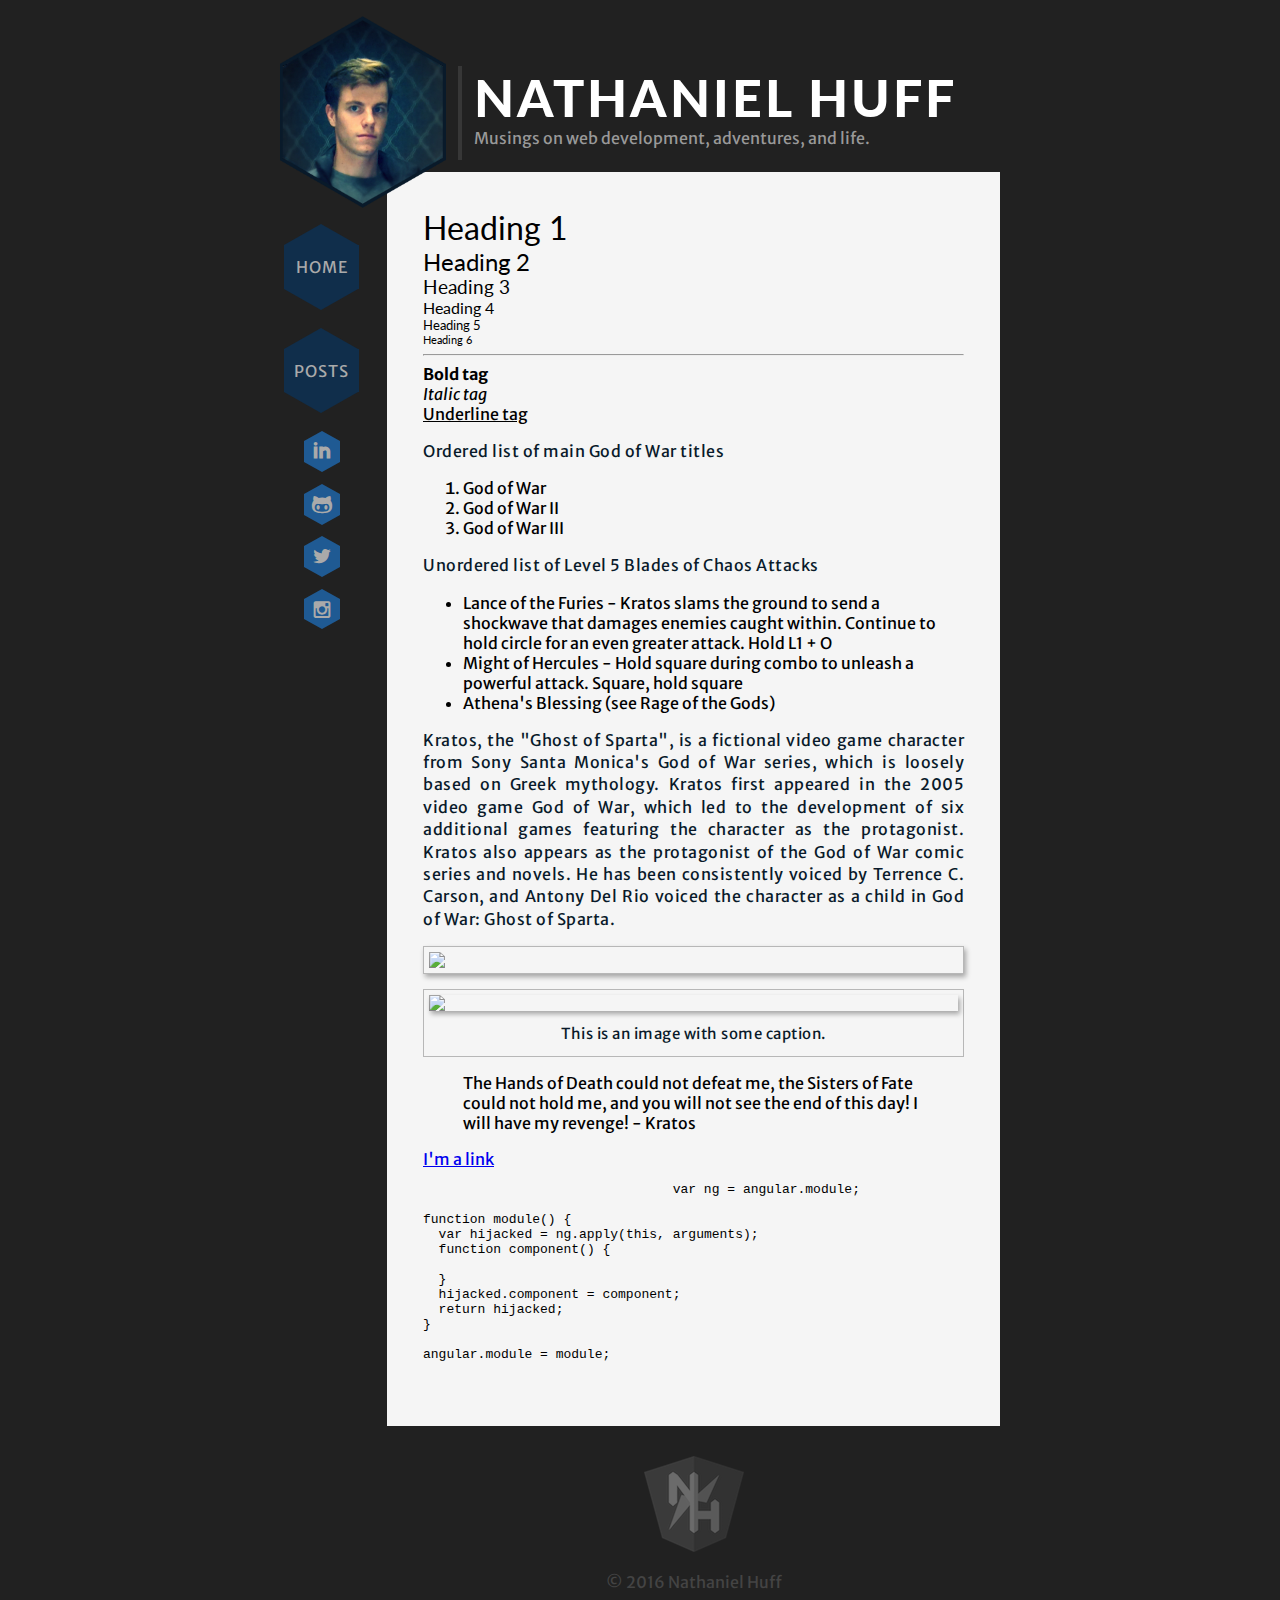
==== posts/index.html @ 40d6921a "A lot of work on post styles, among other things" ====
<!DOCTYPE html>
<html lang="en-US">
<head>
	<!-- Meta + Title -->
	<meta charset="UTF-8">
	<!-- Set with PHP -->
    <title>Nathaniel Huff &middot; Blog</title>
    <meta name="viewport" content="width=device-width, initial-scale=1">
    <meta http-equiv="X-UA-Compatible" content="IE=edge">
    <meta name="HandheldFriendly" content="True">
    <meta name="MobileOptimized" content="320">
    <!-- Set with PHP -->
    <meta name="description" content="The blog for Nathaniel Huff, a web developer.">
    <meta name="author" content="Nathaniel Huff">
    <meta name="robots" content="noodp">
	<!-- Open Graph -->
	<meta property="og:locale" content="en_US">
    <meta property="og:type" content="article">
    <!-- Set with PHP -->
    <meta property="og:title" content="Nathaniel Huff &middot; Blog">
    <!-- Set with PHP -->
    <meta property="og:description" content="The blog for Nathaniel Huff, a web developer.">
    <!-- Set with PHP -->
    <meta property="og:url" content="http://nathanielhuff.com/blog">
    <meta property="og:site_name" content="Nathaniel Huff &middot; Blog">
    <meta property="og:image" content="https://nathanielhuff.com/blog/img/og-edit.jpg">
	<!-- Links -->
	<link rel="canonical" href="http://nathanielhuff.com/blog">
    <link rel="shortlink" href="http://nathanielhuff.com/blog">
	<!-- Font CSS -->
	<link rel="stylesheet" href="https://fonts.googleapis.com/css?family=Merriweather+Sans:400,400italic,700|Lato:400,900,400italic|Merriweather:400,400italic,700" type="text/css">
	<!-- Extenal CSS -->
	<link rel="stylesheet" href="https://cdnjs.cloudflare.com/ajax/libs/normalize/3.0.3/normalize.min.css" type="text/css">
	<!-- Internal CSS -->
	<link rel="stylesheet" href="../socialfont/font.css" type="text/css">
	<link rel="stylesheet" href="../css/main.css" type="text/css">
	<link rel="stylesheet" href="../css/post.css" type="text/css">
	<!-- Head JS -->
	<script type="text/javascript" src="../js/prism.js"></script>
    <!--[if lt IE 9 ]>
		<script src="http://html5shiv.googlecode.com/svn/trunk/html5.js"></script>
	<![endif]-->
</head>
<body>
	<section class="wrapper">
		<header class="cf">
			<a class="cutout" href="#" target="self" title="Blog Home"></a>
			<div class="heading-wrapper">
				<span class="bar"></span>
				<h1 class="heading">Nathaniel Huff</h1>
				<h4 class="subheading">Musings on web development, <br class="small">adventures, and life.</h4>
			</div>
		</header>
		<nav class="cf">
			<div class="hex-wrap hex-wrap-lg">
				<a class="hexagon hexagon-lg" href="#" title="My website homepage." target="_blank">
					<span class="text">Home</span>
				</a>
			</div>
			<div class="hex-wrap hex-wrap-lg">
				<a class="hexagon hexagon-lg" href="#" title="My blog posts." target="_self">
					<span class="text">Posts</span>
				</a>
			</div>
			<div class="hex-wrap hex-wrap-sm">
				<a class="hexagon hexagon-sm" href="#" title="My Linkedin account." target="_blank">
					<span class="symbol">&#xe052;</span>
				</a>
			</div>
			<div class="hex-wrap hex-wrap-sm">
				<a class="hexagon hexagon-sm" href="#" title="My GitHub account." target="_blank">
					<span class="symbol">&#xe037;</span>
				</a>
			</div>
			<div class="hex-wrap hex-wrap-sm">
				<a class="hexagon hexagon-sm" href="#" title="My Twitter feed." target="_blank">
					<span class="symbol">&#xe086;</span>
				</a>
			</div>
			<div class="hex-wrap hex-wrap-sm">
				<a class="hexagon hexagon-sm" href="#" title="My Instagram posts." target="_blank">
					<span class="symbol">&#xe100;</span>
				</a>
			</div>
		</nav>
		<main class="post">
			<h1>Heading 1</h1>
			<h2>Heading 2</h2>
			<h3>Heading 3</h3>
			<h4>Heading 4</h4>
			<h5>Heading 5</h5>
			<h6>Heading 6</h6>
			<hr>
			<b>Bold tag</b><br>
			<i>Italic tag</i><br>
			<u>Underline tag</u><br>
			<p>Ordered list of main God of War titles</p>
			<ol>
				<li>God of War</li>
				<li>God of War II</li>
				<li>God of War III</li>
			</ol>
			<p>Unordered list of Level 5 Blades of Chaos Attacks</p>
			<ul>
				<li>Lance of the Furies - Kratos slams the ground to send a shockwave that damages enemies caught within. Continue to hold circle for an even greater attack. Hold L1 + O</li>
				<li>Might of Hercules - Hold square during combo to unleash a powerful attack. Square, hold square</li>
				<li>Athena's Blessing (see Rage of the Gods)</li>
			</ul>
			<p>Kratos, the "Ghost of Sparta", is a fictional video game character from Sony Santa Monica's God of War series, which is loosely based on Greek mythology. Kratos first appeared in the 2005 video game God of War, which led to the development of six additional games featuring the character as the protagonist. Kratos also appears as the protagonist of the God of War comic series and novels. He has been consistently voiced by Terrence C. Carson, and Antony Del Rio voiced the character as a child in God of War: Ghost of Sparta.</p>
			<img src="http://i.imgur.com/UIKwNYk.jpg">
			<p class="caption"><img src="http://static.comicvine.com/uploads/original/7/78486/4437564-8358864999-40088.jpg">This is an image with some caption.</p>
			<blockquote>The Hands of Death could not defeat me, the Sisters of Fate could not hold me, and you will not see the end of this day! I will have my revenge! - Kratos</blockquote>
			<a href="#">I'm a link</a>
			<pre>
				<code class="language-javascript">var ng = angular.module;
				
function module() {
  var hijacked = ng.apply(this, arguments);
  function component() {

  }
  hijacked.component = component;
  return hijacked;
}

angular.module = module;</code>
			</pre>
		</main>
		<footer>
			<img class="logo" src="../img/logo-100x100-grayscale.png" alt="My logo in grayscale.">
			<p class="copyright">&copy; 2016 Nathaniel Huff</p>
		</footer>
	</section>
	<!-- Body JS -->
</body>
</html>
---- socialfont/font.css ----
@font-face {
    font-family: 'Mono Social Icons Font';
    src: url('MonoSocialIconsFont-1.10.eot');
    src: url('MonoSocialIconsFont-1.10.eot?#iefix') format('embedded-opentype'),
         url('MonoSocialIconsFont-1.10.woff') format('woff'),
         url('MonoSocialIconsFont-1.10.ttf') format('truetype'),
         url('MonoSocialIconsFont-1.10.svg#MonoSocialIconsFont') format('svg');
    src: url('MonoSocialIconsFont-1.10.ttf') format('truetype');
    font-weight: normal;
    font-style: normal;
}

.symbol, a.symbol:before {
    font-family: 'Mono Social Icons Font';
    -webkit-text-rendering: optimizeLegibility;
    -moz-text-rendering: optimizeLegibility;
    -ms-text-rendering: optimizeLegibility;
    -o-text-rendering: optimizeLegibility;
    text-rendering: optimizeLegibility;
    -webkit-font-smoothing: antialiased;
    -moz-font-smoothing: antialiased;
    -ms-font-smoothing: antialiased;
    -o-font-smoothing: antialiased;
    font-smoothing: antialiased;
}

a.symbol:before {
    content: attr(title);
    margin-right: 0.3em;
    font-size: 130%;
}
---- css/main.css ----
html,
body {
  height: 100%;
  width: 100%;
  margin: 0;
  padding: 0;
  text-rendering: optimizeLegibility;
  -webkit-font-smoothing: antialiased;
  -moz-osx-font-smoothing: grayscale;
}
body {
  background-color: #212121;
  font-family: "Merriweather Sans", Arial, sans-serif;
}
h1,
h2,
h3,
h4,
h5,
h6 {
  margin: 0;
  font-weight: normal;
}
h1,
h2,
h3,
h4,
h5,
h6,
h1 .heading,
h2 .heading,
h3 .heading,
h4 .heading,
h5 .heading,
h6 .heading,
h1 .subheading,
h2 .subheading,
h3 .subheading,
h4 .subheading,
h5 .subheading,
h6 .subheading {
  font-family: "Lato", Tahoma, serif;
}
a {
  -webkit-transition: all ease 0.4s;
  -moz-transition: all ease 0.4s;
  -ms-transition: all ease 0.4s;
  -o-transition: all ease 0.4s;
  transition: all ease 0.4s;
}
* {
  box-sizing: border-box;
  -webkit-box-sizing: border-box;
  -moz-box-sixing: border-box;
}
::-moz-selection,
::selection {
  background: #428ed7;
  text-shadow: none;
}
.cf {
  *zoom: 1;
}
.cf:before,
.cf:after {
  content: " ";
  display: table;
}
.cf:after {
  clear: both;
}
.container {
  position: relative;
  top: 50%;
  left: 50%;
  transform: translateX(-50%) translateY(-50%);
  -webkit-transform: translateX(-50%) translateY(-50%);
  -ms-transform: translateX(-50%) translateY(-50%);
}
.wrapper {
  width: 96%;
  max-width: 720px;
  margin: 0 auto;
}
header {
  padding: 2% 0;
}
header .heading,
header .subheading {
  float: left;
}
header .heading {
  font-size: 52px;
  font-weight: 900;
  text-transform: uppercase;
  letter-spacing: 3px;
  color: white;
}
header .subheading {
  font-family: "Merriweather Sans", Arial, sans-serif;
  color: #999999;
}
.heading-wrapper {
  float: left;
  margin-top: 52px;
  width: 542px;
  /* 720 - 178px */
}
header .bar {
  display: block;
  float: left;
  height: 94px;
  width: 4px;
  margin-right: 12px;
  background-color: rgba(255, 255, 255, 0.1);
}
.cutout {
  display: block;
  position: relative;
  float: left;
  width: 166px;
  height: 195px;
  margin-right: 12px;
  background-image: url('../img/hex-portrait.png');
  background-size: 100%;
  background-position: center;
  background-repeat: no-repeat;
  z-index: 1;
}
.small {
  display: none;
}
.hexagon {
  display: block;
}
.hex-wrap-lg {
  height: 82px;
}
.hex-wrap-sm {
  height: 42px;
  width: 36px;
  margin: 0 auto;
}
.hexagon-lg {
  position: relative;
  width: 75px;
  height: 43.30px;
  background-color: #102E4B;
  margin: 21.65px 0;
}
.hexagon-lg:before,
.hexagon-lg:after {
  content: "";
  position: absolute;
  width: 0;
  border-left: 37.5px solid transparent;
  border-right: 37.5px solid transparent;
}
.hexagon-lg:before {
  bottom: 100%;
  border-bottom: 21.65px solid #102E4B;
}
.hexagon-lg:after {
  top: 100%;
  width: 0;
  border-top: 21.65px solid #102E4B;
}
.hexagon-sm {
  position: relative;
  width: 36px;
  height: 20.78px;
  background-color: #1f5a93;
  margin: 10.39px 0;
}
.hexagon-sm:before,
.hexagon-sm:after {
  content: "";
  position: absolute;
  width: 0;
  border-left: 18px solid transparent;
  border-right: 18px solid transparent;
}
.hexagon-sm:before {
  bottom: 100%;
  border-bottom: 10.39px solid #1f5a93;
}
.hexagon-sm:after {
  top: 100%;
  width: 0;
  border-top: 10.39px solid #1f5a93;
}
nav {
  float: left;
  width: 83px;
  margin-right: 12px;
  padding: 0 4px;
}
nav a {
  transition: none;
}
nav a * {
  -webkit-transition: color 0.6s ease, letter-spacing 0.4s ease;
  -moz-transition: color 0.6s ease, letter-spacing 0.4s ease;
  -ms-transition: color 0.6s ease, letter-spacing 0.4s ease;
  -o-transition: color 0.6s ease, letter-spacing 0.4s ease;
  transition: color 0.6s ease, letter-spacing 0.4s ease;
}
nav a .text {
  display: block;
  position: absolute;
  width: 100%;
  text-align: center;
  text-decoration: none;
  text-transform: uppercase;
  letter-spacing: 1px;
  color: #aaa;
  z-index: 3;
  top: 12px;
}
nav a .symbol {
  display: block;
  position: absolute;
  width: 100%;
  text-align: center;
  text-decoration: none;
  color: #aaa;
  z-index: 3;
  top: -8px;
  font-size: 36px;
  line-height: 36px;
}
nav a.hexagon-lg:hover {
  background-color: #164069;
}
nav a.hexagon-lg:hover .text {
  color: white;
  letter-spacing: 2px;
}
nav a.hexagon-lg:hover:before {
  border-bottom-color: #164069;
}
nav a.hexagon-lg:hover:after {
  border-top-color: #164069;
}
nav a.hexagon-sm:hover {
  background-color: #2d81d2;
}
nav a.hexagon-sm:hover .symbol {
  color: white;
}
nav a.hexagon-sm:hover:before {
  border-bottom-color: #2d81d2;
}
nav a.hexagon-sm:hover:after {
  border-top-color: #2d81d2;
}
main {
  float: left;
  width: 100%;
  max-width: 613px;
  min-height: 480px;
  margin-top: -52px;
  margin-left: 12px;
  padding: 5%;
  background-color: whitesmoke;
}
main .heading,
main .subheading {
  text-align: center;
}
main .heading {
  font-weight: 900;
  color: #0d273f;
}
main .subheading {
  font-weight: 700;
  color: #1b4d7e;
}
main p {
  text-align: justify;
  color: #091a2a;
  line-height: 1.4;
  letter-spacing: 0.5px;
}
.post-preview:after {
  content: '';
  display: block;
  height: 1px;
  width: 100%;
  margin: 0 auto 47px;
  border-top: 1px dashed rgba(9, 26, 42, 0.1);
}
.post-preview:hover .preview:after {
  opacity: 0;
}
.preview {
  position: relative;
  z-index: 0;
}
.preview,
.preview:after {
  -webkit-transition: opacity 0.6s ease;
  -moz-transition: opacity 0.6s ease;
  -ms-transition: opacity 0.6s ease;
  -o-transition: opacity 0.6s ease;
  transition: opacity 0.6s ease;
}
.preview:after {
  content: '';
  display: block;
  position: absolute;
  width: 100%;
  height: 100%;
  top: 0;
  left: 0;
  z-index: 3;
  opacity: 1;
  background: url([data-uri]);
  background: -moz-linear-gradient(top, rgba(255, 255, 255, 0) 0%, #f5f5f5 100%);
  /* FF3.6-15 */
  background: -webkit-linear-gradient(top, rgba(255, 255, 255, 0) 0%, #f5f5f5 100%);
  /* Chrome10-25,Safari5.1-6 */
  background: linear-gradient(to bottom, rgba(255, 255, 255, 0) 0%, #f5f5f5 100%);
  /* W3C, IE10+, FF16+, Chrome26+, Opera12+, Safari7+ */
  filter: progid:DXImageTransform.Microsoft.gradient(startColorstr='#00ffffff', endColorstr='#f5f5f5', GradientType=0);
  /* IE6-8 */
}
.preview,
.subheading + main p {
  margin-top: 24px;
}
.read-more {
  display: block;
  width: 135px;
  margin: 12px auto;
  margin-bottom: 52px;
  border-radius: 2px;
  border-bottom: none;
  padding: 12px;
  font-family: "Lato", Tahoma, serif;
  text-align: center;
  text-decoration: none;
  text-transform: uppercase;
  letter-spacing: 1px;
  background-color: #2467a8;
  color: white;
  opacity: 1;
}
.read-more:hover {
  opacity: 0.667;
}
.no-more {
  text-align: center;
}
.no-more a {
  border-bottom: 1px dotted #2467A8;
  padding-bottom: 2px;
  text-decoration: none;
  color: #2467A8;
}
.no-more a:hover {
  color: #428ed7;
  border-bottom: none;
}
.no-more br {
  display: none;
}
.post img {
  display: block;
  width: auto;
  max-width: 100%;
  height: auto;
  margin: 12px auto;
  border: 1px solid rgba(0, 0, 0, 0.25);
  padding: 5px;
  -webkit-box-shadow: 2px 3px 5px rgba(0, 0, 0, 0.33);
  -moz-box-shadow: 2px 3px 5px rgba(0, 0, 0, 0.33);
  box-shadow: 2px 3px 5px rgba(0, 0, 0, 0.33);
}
.caption {
  width: auto;
  max-width: 100%;
  height: auto;
  border: 1px solid rgba(0, 0, 0, 0.25);
  padding: 5px;
  padding-bottom: 12px;
  font-family: "Merriweather Sans";
  font-size: 15px;
  text-align: center;
}
.post .caption img {
  margin: 0;
  margin-bottom: 12px;
  border: none;
  padding: 0;
}
footer {
  clear: both;
  max-width: 613px;
  margin-left: auto;
  padding: 2%;
}
.logo {
  display: block;
  height: 100%;
  width: auto;
  margin: 0 auto;
  padding-top: 1em;
  opacity: 0.333;
}
.copyright {
  font-family: "Merriweather Sans";
  text-align: center;
  color: #444;
}
@media (max-width: 749px) {
  header .bar {
    display: none;
  }
  .cutout,
  .heading-wrapper {
    float: none;
    margin: 0 auto;
  }
  .heading-wrapper {
    margin-top: 2%;
    width: 100%;
  }
  .heading,
  .subheading {
    text-align: center;
  }
  header .heading,
  header .subheading {
    float: none;
  }
  header .heading {
    font-size: 42px;
  }
  nav {
    float: none;
    width: 100%;
    max-width: 360px;
    margin-right: 0;
    margin: 12px auto;
    padding: 0;
    padding-bottom: 12px;
  }
  .hex-wrap-lg {
    float: left;
    width: 50%;
  }
  .hexagon-lg,
  .hexagon-sm {
    margin-left: auto;
    margin-right: auto;
  }
  .hex-wrap-sm {
    float: left;
    width: 25%;
    margin: 0;
  }
  main {
    float: none;
    max-width: none;
    margin: 0;
  }
  footer {
    max-width: none;
    margin: auto;
  }
}
@media (max-width: 449px) {
  header .heading {
    font-size: 36px;
  }
  header .subheading {
    font-size: 13px;
  }
  .no-more br {
    display: inline;
  }
}
@media (max-width: 369px) {
  .small {
    display: inline;
  }
}
---- css/post.css ----
.post img {
  display: block;
  width: auto;
  max-width: 100%;
  height: auto;
  margin: 12px auto;
  border: 1px solid rgba(0, 0, 0, 0.25);
  padding: 5px;
  -webkit-box-shadow: 2px 3px 5px rgba(0, 0, 0, 0.33);
  -moz-box-shadow: 2px 3px 5px rgba(0, 0, 0, 0.33);
  box-shadow: 2px 3px 5px rgba(0, 0, 0, 0.33);
}
.caption {
  width: auto;
  max-width: 100%;
  height: auto;
  border: 1px solid rgba(0, 0, 0, 0.25);
  padding: 5px;
  padding-bottom: 12px;
  font-family: "Merriweather Sans";
  font-size: 15px;
  text-align: center;
}
.post .caption img {
  margin: 0;
  margin-bottom: 12px;
  border: none;
  padding: 0;
}
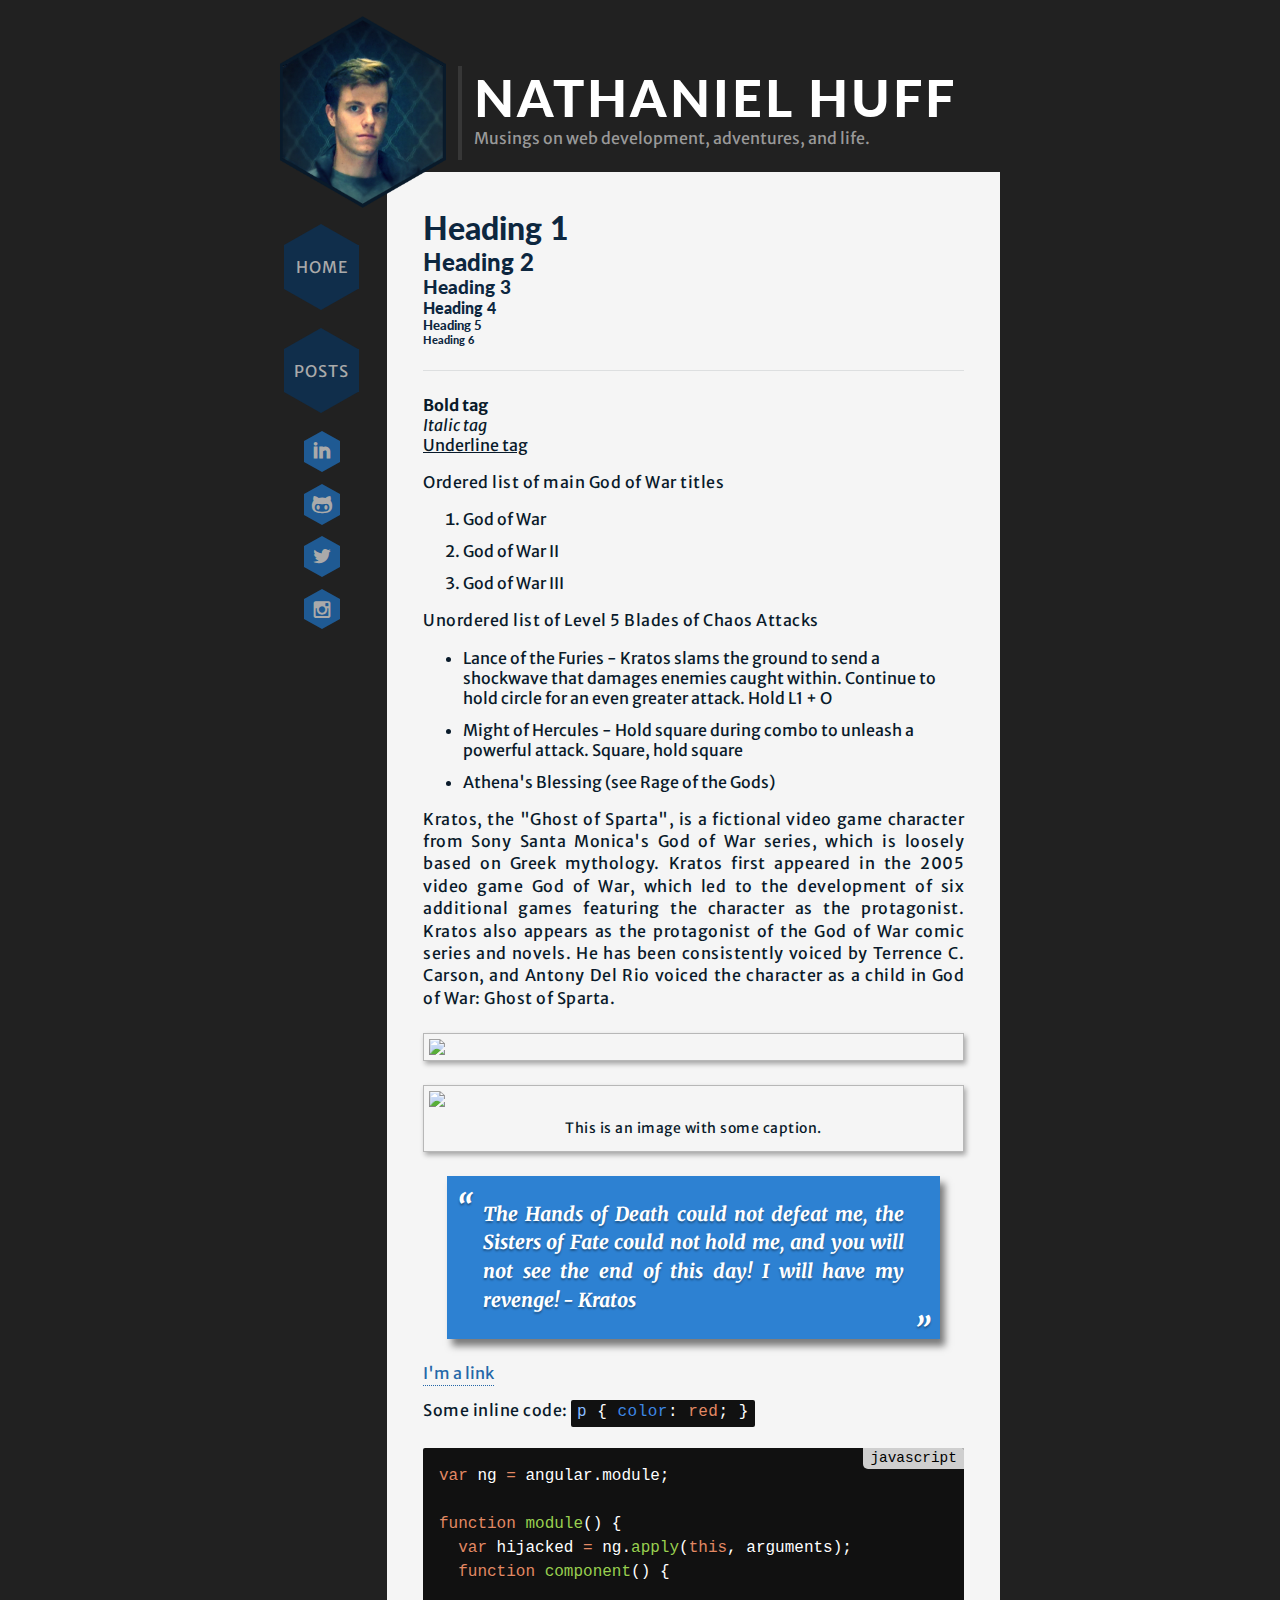
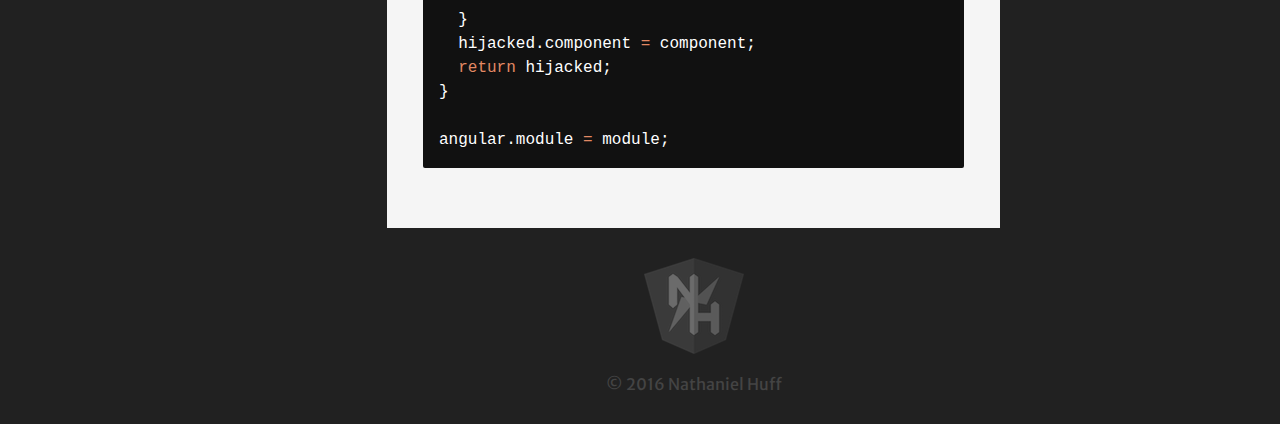
==== commit 869246fc: "Tweak some more styles" ====
--- a/posts/index.html
+++ b/posts/index.html
@@ -36,7 +36,7 @@
 	<link rel="stylesheet" href="../css/main.css" type="text/css">
 	<link rel="stylesheet" href="../css/post.css" type="text/css">
 	<!-- Head JS -->
-	<script type="text/javascript" src="../js/prism.js"></script>
+	
     <!--[if lt IE 9 ]>
 		<script src="http://html5shiv.googlecode.com/svn/trunk/html5.js"></script>
 	<![endif]-->
@@ -108,11 +108,13 @@
 			</ul>
 			<p>Kratos, the "Ghost of Sparta", is a fictional video game character from Sony Santa Monica's God of War series, which is loosely based on Greek mythology. Kratos first appeared in the 2005 video game God of War, which led to the development of six additional games featuring the character as the protagonist. Kratos also appears as the protagonist of the God of War comic series and novels. He has been consistently voiced by Terrence C. Carson, and Antony Del Rio voiced the character as a child in God of War: Ghost of Sparta.</p>
 			<img src="http://i.imgur.com/UIKwNYk.jpg">
+			<!-- Images with a caption need to have a min width of about 600px -->
 			<p class="caption"><img src="http://static.comicvine.com/uploads/original/7/78486/4437564-8358864999-40088.jpg">This is an image with some caption.</p>
 			<blockquote>The Hands of Death could not defeat me, the Sisters of Fate could not hold me, and you will not see the end of this day! I will have my revenge! - Kratos</blockquote>
 			<a href="#">I'm a link</a>
-			<pre>
-				<code class="language-javascript">var ng = angular.module;
+			<p>Some inline code: <code class="language-css">p { color: red; }</code></p>
+			<!-- No new lines after <pre> tag -->
+			<pre><code class="language-javascript">var ng = angular.module;
 				
 function module() {
   var hijacked = ng.apply(this, arguments);
@@ -123,8 +125,7 @@
   return hijacked;
 }
 
-angular.module = module;</code>
-			</pre>
+angular.module = module;</code></pre>
 		</main>
 		<footer>
 			<img class="logo" src="../img/logo-100x100-grayscale.png" alt="My logo in grayscale.">
@@ -132,5 +133,6 @@
 		</footer>
 	</section>
 	<!-- Body JS -->
+	<script type="text/javascript" src="../js/prism.js"></script>
 </body>
 </html>--- a/css/main.css
+++ b/css/main.css
@@ -53,7 +53,10 @@
   -webkit-box-sizing: border-box;
   -moz-box-sixing: border-box;
 }
-::-moz-selection,
+::-moz-selection {
+  background: #428ed7;
+  text-shadow: none;
+}
 ::selection {
   background: #428ed7;
   text-shadow: none;
@@ -365,35 +368,6 @@
 .no-more br {
   display: none;
 }
-.post img {
-  display: block;
-  width: auto;
-  max-width: 100%;
-  height: auto;
-  margin: 12px auto;
-  border: 1px solid rgba(0, 0, 0, 0.25);
-  padding: 5px;
-  -webkit-box-shadow: 2px 3px 5px rgba(0, 0, 0, 0.33);
-  -moz-box-shadow: 2px 3px 5px rgba(0, 0, 0, 0.33);
-  box-shadow: 2px 3px 5px rgba(0, 0, 0, 0.33);
-}
-.caption {
-  width: auto;
-  max-width: 100%;
-  height: auto;
-  border: 1px solid rgba(0, 0, 0, 0.25);
-  padding: 5px;
-  padding-bottom: 12px;
-  font-family: "Merriweather Sans";
-  font-size: 15px;
-  text-align: center;
-}
-.post .caption img {
-  margin: 0;
-  margin-bottom: 12px;
-  border: none;
-  padding: 0;
-}
 footer {
   clear: both;
   max-width: 613px;
--- a/css/post.css
+++ b/css/post.css
@@ -1,9 +1,32 @@
+hr {
+  height: 1px;
+  margin: 24px auto;
+  border: 0;
+  background-color: rgba(9, 26, 42, 0.1);
+}
+.post {
+  color: #091a2a;
+}
+.post h1,
+.post h2,
+.post h3,
+.post h4,
+.post h5,
+.post h6 {
+  color: #0d273f;
+  font-weight: 900;
+}
+li + li,
+ul li + li,
+ol li + li {
+  margin-top: 12px;
+}
 .post img {
   display: block;
   width: auto;
   max-width: 100%;
   height: auto;
-  margin: 12px auto;
+  margin: 24px auto;
   border: 1px solid rgba(0, 0, 0, 0.25);
   padding: 5px;
   -webkit-box-shadow: 2px 3px 5px rgba(0, 0, 0, 0.33);
@@ -17,13 +40,267 @@
   border: 1px solid rgba(0, 0, 0, 0.25);
   padding: 5px;
   padding-bottom: 12px;
-  font-family: "Merriweather Sans";
-  font-size: 15px;
+  font-size: 14px;
   text-align: center;
+  -webkit-box-shadow: 2px 3px 5px rgba(0, 0, 0, 0.33);
+  -moz-box-shadow: 2px 3px 5px rgba(0, 0, 0, 0.33);
+  box-shadow: 2px 3px 5px rgba(0, 0, 0, 0.33);
 }
 .post .caption img {
   margin: 0;
   margin-bottom: 12px;
   border: none;
   padding: 0;
-}
+  -webkit-box-shadow: none;
+  -moz-box-shadow: none;
+  box-shadow: none;
+}
+.post a {
+  border-bottom: 1px dotted #2467A8;
+  padding-bottom: 2px;
+  text-decoration: none;
+  color: #2467A8;
+}
+.post a:hover {
+  color: #428ed7;
+  border-bottom: none;
+}
+blockquote {
+  position: relative;
+  margin: 24px;
+  padding: 24px 36px;
+  font-family: 'Merriweather', serif;
+  font-size: 1.2em;
+  font-style: italic;
+  font-weight: 800;
+  text-align: justify;
+  text-shadow: 0px 2px 2px rgba(0, 0, 0, 0.333);
+  line-height: 1.5;
+  color: white;
+  background-color: #2d81d2;
+  box-shadow: 5px 7px 7px rgba(0, 0, 0, 0.5);
+}
+blockquote:before,
+blockquote:after {
+  position: absolute;
+  width: 36px;
+  height: 24px;
+  font-size: 32px;
+  text-align: center;
+}
+blockquote:before {
+  content: '\201C';
+  left: 0;
+  top: 8px;
+}
+blockquote:after {
+  content: '\201D';
+  right: 0;
+  bottom: 8px;
+}
+blockquote p {
+  margin: 0;
+  display: inline;
+}
+/* http://prismjs.com/download.html?themes=prism-okaidia&languages=markup+css+css-extras+clike+javascript+php+php-extras+sql&plugins=line-numbers+show-language */
+/**
+ * okaidia theme for JavaScript, CSS and HTML
+ * Loosely based on Monokai textmate theme by http://www.monokai.nl/
+ * @author ocodia
+ */
+/**
+ * Modified by Nathaniel Huff
+ */
+code[class*="language-"],
+pre[class*="language-"] {
+  color: #fff;
+  text-shadow: 0 1px rgba(0, 0, 0, 0.3);
+  font-family: Consolas, Monaco, 'Andale Mono', monospace;
+  direction: ltr;
+  text-align: left;
+  white-space: pre;
+  word-spacing: normal;
+  word-break: normal;
+  line-height: 1.5;
+  -moz-tab-size: 4;
+  -o-tab-size: 4;
+  tab-size: 4;
+  -webkit-hyphens: none;
+  -moz-hyphens: none;
+  -ms-hyphens: none;
+  hyphens: none;
+}
+/* Code blocks */
+pre[class*="language-"] {
+  margin: 24px 0;
+  border-radius: 2px;
+  padding: 1em;
+  overflow: auto;
+}
+:not(pre) > code[class*="language-"],
+pre[class*="language-"] {
+  background: #111;
+}
+/* Inline code */
+:not(pre) > code[class*="language-"] {
+  padding: 3px 6px 6px;
+  border-radius: 2px;
+}
+.token.comment,
+.token.prolog,
+.token.doctype,
+.token.cdata {
+  color: #AEAEAE;
+}
+.token.comment {
+  font-style: italic;
+}
+.token.punctuation {
+  color: #fff;
+}
+.namespace {
+  opacity: .7;
+}
+.token.property,
+.token.tag,
+.token.constant,
+.token.symbol,
+.token.deleted {
+  color: #89bdff;
+}
+.token.boolean,
+.token.number {
+  color: #3387CC;
+}
+.token.selector,
+.token.attr-name,
+.token.string,
+.token.char,
+.token.builtin,
+.token.inserted {
+  color: #65B042;
+}
+.token.operator,
+.token.entity,
+.token.url,
+.language-css .token.string,
+.style .token.string,
+.token.variable {
+  color: #E28964;
+}
+.token.atrule,
+.token.attr-value {
+  color: #e6db74;
+}
+.token.keyword {
+  color: #E28964;
+}
+.token.regex,
+.token.important {
+  color: #fd971f;
+}
+.token.important {
+  font-weight: bold;
+}
+.token.entity {
+  cursor: help;
+}
+pre.line-numbers {
+  position: relative;
+  padding-left: 3.8em;
+  counter-reset: linenumber;
+}
+pre.line-numbers > code {
+  position: relative;
+}
+.line-numbers .line-numbers-rows {
+  position: absolute;
+  pointer-events: none;
+  top: 0;
+  font-size: 100%;
+  left: -3.8em;
+  width: 3em;
+  /* works for line-numbers below 1000 lines */
+  letter-spacing: -1px;
+  border-right: 1px solid #999;
+  -webkit-user-select: none;
+  -moz-user-select: none;
+  -ms-user-select: none;
+  user-select: none;
+}
+.line-numbers-rows > span {
+  pointer-events: none;
+  display: block;
+  counter-increment: linenumber;
+}
+.line-numbers-rows > span:before {
+  content: counter(linenumber);
+  color: #999;
+  display: block;
+  padding-right: 0.8em;
+  text-align: right;
+}
+pre[class*='language-'] {
+  position: relative;
+}
+pre[class*='language-'] > code[data-language] {
+  overflow: scroll;
+  /*max-height: 28em;*/
+  display: block;
+}
+pre[class*='language-'] > code[data-language]::before {
+  content: attr(data-language);
+  color: black;
+  background-color: #CFCFCF;
+  display: inline-block;
+  position: absolute;
+  top: 0;
+  right: 0;
+  font-size: 0.9em;
+  border-radius: 0 0 0 5px;
+  padding: 0 0.5em;
+  text-shadow: none;
+}
+/*	Code styles for markup.	*/
+.language-markup .token.punctuation {
+  color: #89bdff;
+}
+.language-markup .token.attr-name {
+  color: #89bdff;
+}
+.language-markup .token.attr-value {
+  color: #65B042;
+}
+/* 	Code styles for Javascript.	*/
+.language-javascript .token.function {
+  color: #99CF50;
+}
+/*	Code styles for PHP. */
+.language-php .token.variable {
+  color: #3E87E3;
+}
+.language-php .token.function {
+  color: #99CF50;
+}
+/*	Code styles for CSS. */
+.language-css {
+  color: #E28964 !important;
+}
+.language-css .token.selector {
+  color: #89bdff;
+}
+.language-css .token.property {
+  color: #3E87E3;
+}
+.language-css .id {
+  color: #99CF50;
+}
+.language-css .class {
+  color: #EB7D33;
+}
+.language-css .url {
+  color: #65B042;
+}
+.language-css .pseudo-class {
+  color: #FFEEB0;
+}
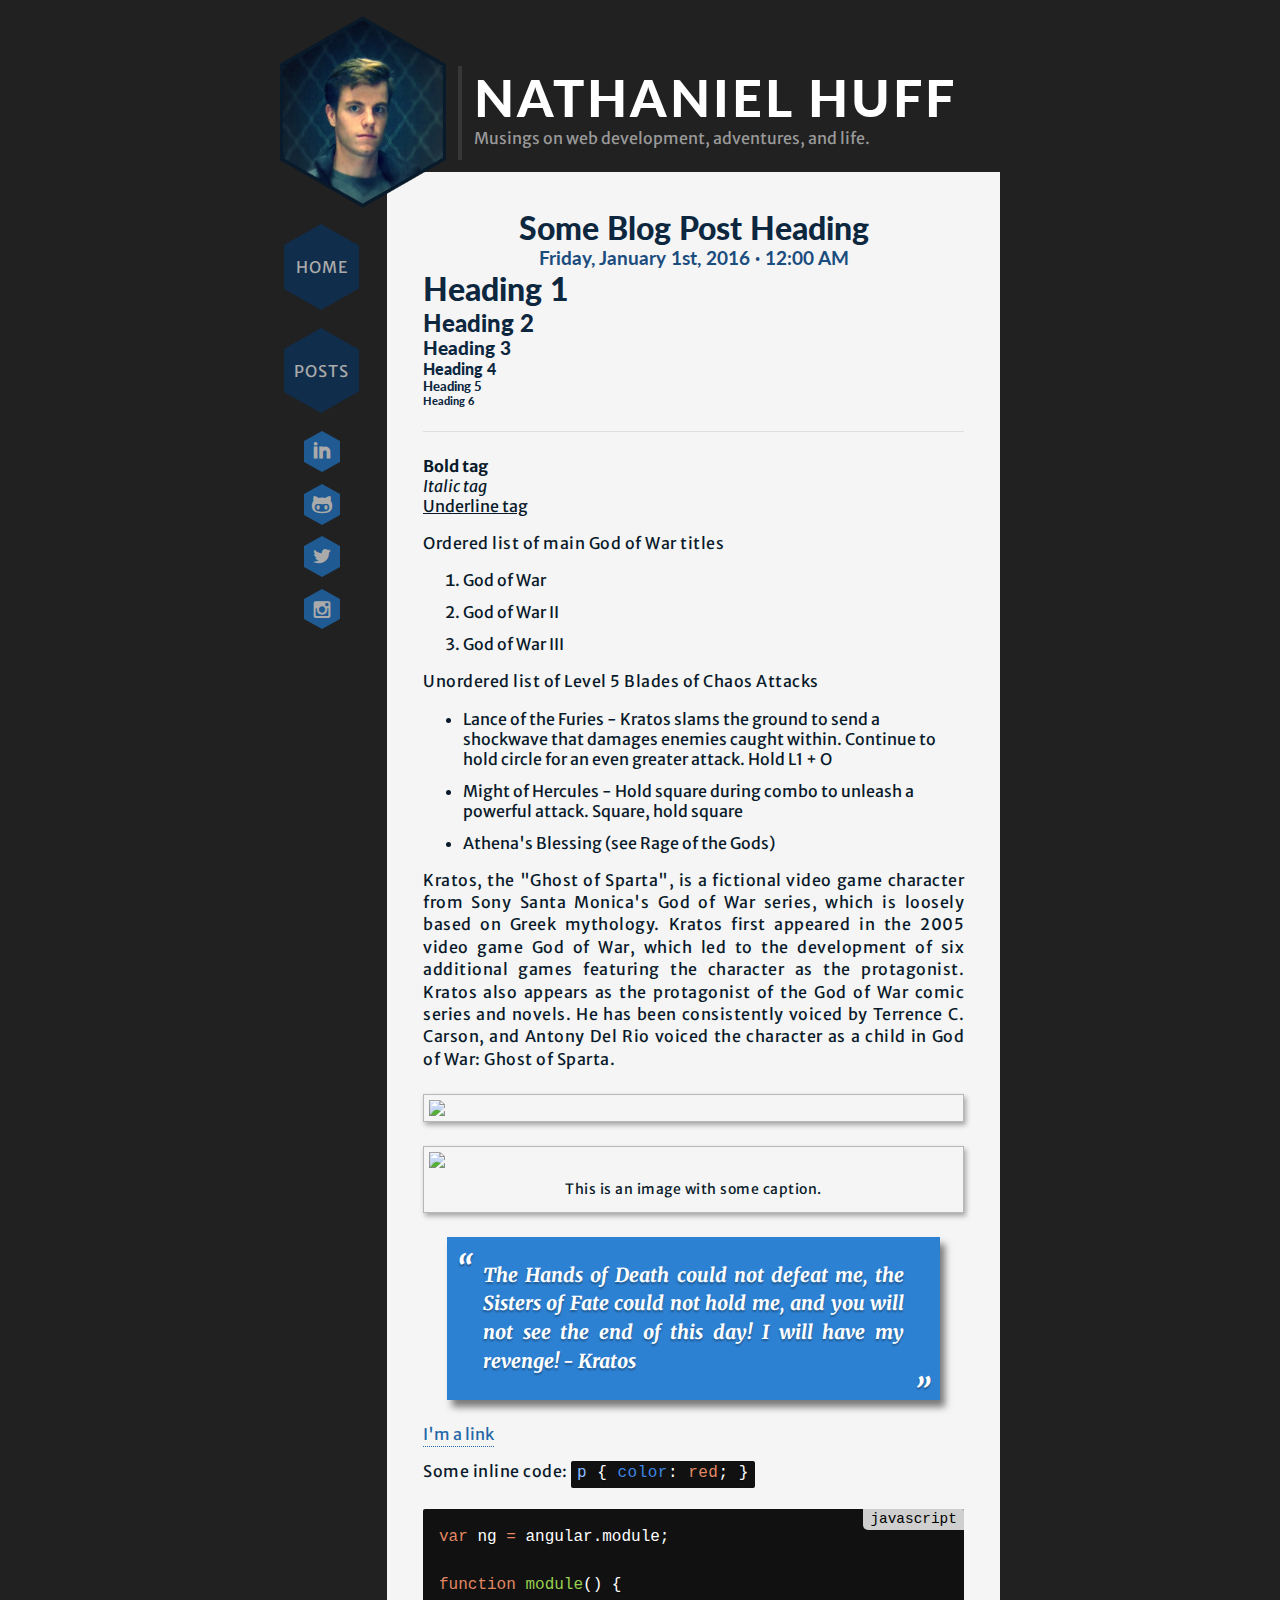
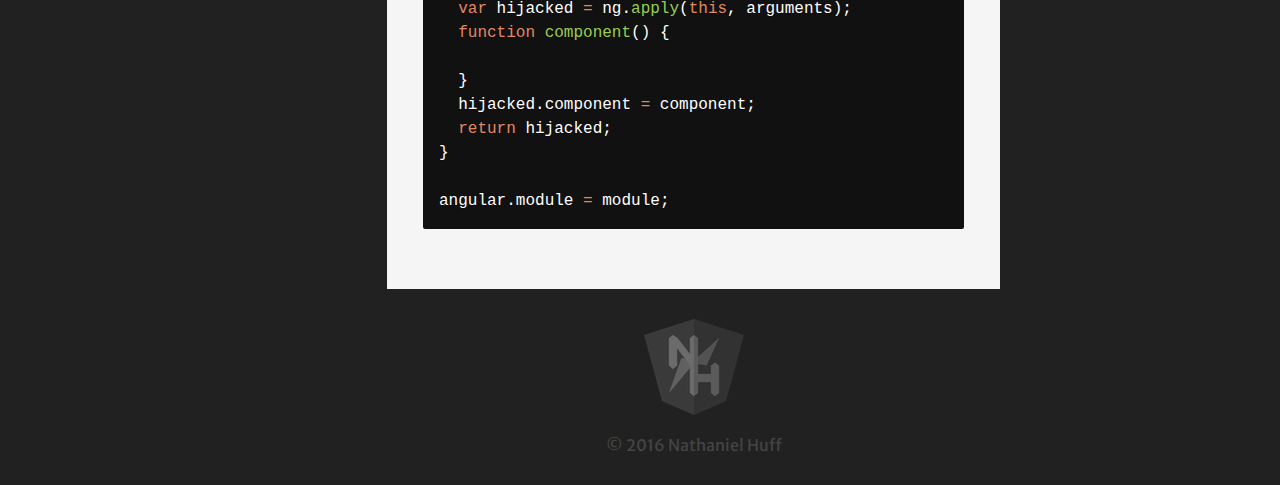
==== commit 9b68aec4: "Taking this thing live so I can mess with it more later." ====
--- a/posts/index.html
+++ b/posts/index.html
@@ -1,9 +1,9 @@
 <!DOCTYPE html>
 <html lang="en-US">
 <head>
-	<!-- Meta + Title -->
-	<meta charset="UTF-8">
-	<!-- Set with PHP -->
+    <!-- Meta + Title -->
+    <meta charset="UTF-8">
+    <!-- Set with PHP -->
     <title>Nathaniel Huff &middot; Blog</title>
     <meta name="viewport" content="width=device-width, initial-scale=1">
     <meta http-equiv="X-UA-Compatible" content="IE=edge">
@@ -13,8 +13,8 @@
     <meta name="description" content="The blog for Nathaniel Huff, a web developer.">
     <meta name="author" content="Nathaniel Huff">
     <meta name="robots" content="noodp">
-	<!-- Open Graph -->
-	<meta property="og:locale" content="en_US">
+    <!-- Open Graph -->
+    <meta property="og:locale" content="en_US">
     <meta property="og:type" content="article">
     <!-- Set with PHP -->
     <meta property="og:title" content="Nathaniel Huff &middot; Blog">
@@ -24,98 +24,101 @@
     <meta property="og:url" content="http://nathanielhuff.com/blog">
     <meta property="og:site_name" content="Nathaniel Huff &middot; Blog">
     <meta property="og:image" content="https://nathanielhuff.com/blog/img/og-edit.jpg">
-	<!-- Links -->
-	<link rel="canonical" href="http://nathanielhuff.com/blog">
+    <!-- Links -->
+    <link rel="canonical" href="http://nathanielhuff.com/blog">
     <link rel="shortlink" href="http://nathanielhuff.com/blog">
-	<!-- Font CSS -->
-	<link rel="stylesheet" href="https://fonts.googleapis.com/css?family=Merriweather+Sans:400,400italic,700|Lato:400,900,400italic|Merriweather:400,400italic,700" type="text/css">
-	<!-- Extenal CSS -->
-	<link rel="stylesheet" href="https://cdnjs.cloudflare.com/ajax/libs/normalize/3.0.3/normalize.min.css" type="text/css">
-	<!-- Internal CSS -->
-	<link rel="stylesheet" href="../socialfont/font.css" type="text/css">
-	<link rel="stylesheet" href="../css/main.css" type="text/css">
-	<link rel="stylesheet" href="../css/post.css" type="text/css">
-	<!-- Head JS -->
-	
+    <!-- Font CSS -->
+    <link rel="stylesheet" href="https://fonts.googleapis.com/css?family=Merriweather+Sans:400,400italic,700|Lato:400,900,400italic|Merriweather:400,400italic,700" type="text/css">
+    <!-- Extenal CSS -->
+    <link rel="stylesheet" href="https://cdnjs.cloudflare.com/ajax/libs/normalize/3.0.3/normalize.min.css" type="text/css">
+    <!-- Internal CSS -->
+    <link rel="stylesheet" href="../socialfont/font.css" type="text/css">
+    <link rel="stylesheet" href="../css/main.css" type="text/css">
+    <link rel="stylesheet" href="../css/post.css" type="text/css">
+    <!-- Head JS -->
+
     <!--[if lt IE 9 ]>
 		<script src="http://html5shiv.googlecode.com/svn/trunk/html5.js"></script>
 	<![endif]-->
 </head>
+
 <body>
-	<section class="wrapper">
-		<header class="cf">
-			<a class="cutout" href="#" target="self" title="Blog Home"></a>
-			<div class="heading-wrapper">
-				<span class="bar"></span>
-				<h1 class="heading">Nathaniel Huff</h1>
-				<h4 class="subheading">Musings on web development, <br class="small">adventures, and life.</h4>
-			</div>
-		</header>
-		<nav class="cf">
-			<div class="hex-wrap hex-wrap-lg">
-				<a class="hexagon hexagon-lg" href="#" title="My website homepage." target="_blank">
-					<span class="text">Home</span>
-				</a>
-			</div>
-			<div class="hex-wrap hex-wrap-lg">
-				<a class="hexagon hexagon-lg" href="#" title="My blog posts." target="_self">
-					<span class="text">Posts</span>
-				</a>
-			</div>
-			<div class="hex-wrap hex-wrap-sm">
-				<a class="hexagon hexagon-sm" href="#" title="My Linkedin account." target="_blank">
-					<span class="symbol">&#xe052;</span>
-				</a>
-			</div>
-			<div class="hex-wrap hex-wrap-sm">
-				<a class="hexagon hexagon-sm" href="#" title="My GitHub account." target="_blank">
-					<span class="symbol">&#xe037;</span>
-				</a>
-			</div>
-			<div class="hex-wrap hex-wrap-sm">
-				<a class="hexagon hexagon-sm" href="#" title="My Twitter feed." target="_blank">
-					<span class="symbol">&#xe086;</span>
-				</a>
-			</div>
-			<div class="hex-wrap hex-wrap-sm">
-				<a class="hexagon hexagon-sm" href="#" title="My Instagram posts." target="_blank">
-					<span class="symbol">&#xe100;</span>
-				</a>
-			</div>
-		</nav>
-		<main class="post">
-			<h1>Heading 1</h1>
-			<h2>Heading 2</h2>
-			<h3>Heading 3</h3>
-			<h4>Heading 4</h4>
-			<h5>Heading 5</h5>
-			<h6>Heading 6</h6>
-			<hr>
-			<b>Bold tag</b><br>
-			<i>Italic tag</i><br>
-			<u>Underline tag</u><br>
-			<p>Ordered list of main God of War titles</p>
-			<ol>
-				<li>God of War</li>
-				<li>God of War II</li>
-				<li>God of War III</li>
-			</ol>
-			<p>Unordered list of Level 5 Blades of Chaos Attacks</p>
-			<ul>
-				<li>Lance of the Furies - Kratos slams the ground to send a shockwave that damages enemies caught within. Continue to hold circle for an even greater attack. Hold L1 + O</li>
-				<li>Might of Hercules - Hold square during combo to unleash a powerful attack. Square, hold square</li>
-				<li>Athena's Blessing (see Rage of the Gods)</li>
-			</ul>
-			<p>Kratos, the "Ghost of Sparta", is a fictional video game character from Sony Santa Monica's God of War series, which is loosely based on Greek mythology. Kratos first appeared in the 2005 video game God of War, which led to the development of six additional games featuring the character as the protagonist. Kratos also appears as the protagonist of the God of War comic series and novels. He has been consistently voiced by Terrence C. Carson, and Antony Del Rio voiced the character as a child in God of War: Ghost of Sparta.</p>
-			<img src="http://i.imgur.com/UIKwNYk.jpg">
-			<!-- Images with a caption need to have a min width of about 600px -->
-			<p class="caption"><img src="http://static.comicvine.com/uploads/original/7/78486/4437564-8358864999-40088.jpg">This is an image with some caption.</p>
-			<blockquote>The Hands of Death could not defeat me, the Sisters of Fate could not hold me, and you will not see the end of this day! I will have my revenge! - Kratos</blockquote>
-			<a href="#">I'm a link</a>
-			<p>Some inline code: <code class="language-css">p { color: red; }</code></p>
-			<!-- No new lines after <pre> tag -->
-			<pre><code class="language-javascript">var ng = angular.module;
-				
+    <section class="wrapper">
+        <header class="cf">
+            <a class="cutout" href="#" target="self" title="Blog Home"></a>
+            <div class="heading-wrapper">
+                <span class="bar"></span>
+                <h1 class="heading">Nathaniel Huff</h1>
+                <h4 class="subheading">Musings on web development, <br class="small">adventures, and life.</h4>
+            </div>
+        </header>
+        <nav class="cf">
+            <div class="hex-wrap hex-wrap-lg">
+                <a class="hexagon hexagon-lg" href="#" title="My website homepage." target="_blank">
+                    <span class="text">Home</span>
+                </a>
+            </div>
+            <div class="hex-wrap hex-wrap-lg">
+                <a class="hexagon hexagon-lg" href="#" title="My blog posts." target="_self">
+                    <span class="text">Posts</span>
+                </a>
+            </div>
+            <div class="hex-wrap hex-wrap-sm">
+                <a class="hexagon hexagon-sm" href="#" title="My Linkedin account." target="_blank">
+                    <span class="symbol">&#xe052;</span>
+                </a>
+            </div>
+            <div class="hex-wrap hex-wrap-sm">
+                <a class="hexagon hexagon-sm" href="#" title="My GitHub account." target="_blank">
+                    <span class="symbol">&#xe037;</span>
+                </a>
+            </div>
+            <div class="hex-wrap hex-wrap-sm">
+                <a class="hexagon hexagon-sm" href="#" title="My Twitter feed." target="_blank">
+                    <span class="symbol">&#xe086;</span>
+                </a>
+            </div>
+            <div class="hex-wrap hex-wrap-sm">
+                <a class="hexagon hexagon-sm" href="#" title="My Instagram posts." target="_blank">
+                    <span class="symbol">&#xe100;</span>
+                </a>
+            </div>
+        </nav>
+        <main class="post">
+			<h1 class="heading">Some Blog Post Heading</h1>
+			<h3 class="subheading">Friday, January 1st, 2016 &middot; 12:00 AM</h3>
+            <h1>Heading 1</h1>
+            <h2>Heading 2</h2>
+            <h3>Heading 3</h3>
+            <h4>Heading 4</h4>
+            <h5>Heading 5</h5>
+            <h6>Heading 6</h6>
+            <hr>
+            <b>Bold tag</b><br>
+            <i>Italic tag</i><br>
+            <u>Underline tag</u><br>
+            <p>Ordered list of main God of War titles</p>
+            <ol>
+                <li>God of War</li>
+                <li>God of War II</li>
+                <li>God of War III</li>
+            </ol>
+            <p>Unordered list of Level 5 Blades of Chaos Attacks</p>
+            <ul>
+                <li>Lance of the Furies - Kratos slams the ground to send a shockwave that damages enemies caught within. Continue to hold circle for an even greater attack. Hold L1 + O</li>
+                <li>Might of Hercules - Hold square during combo to unleash a powerful attack. Square, hold square</li>
+                <li>Athena's Blessing (see Rage of the Gods)</li>
+            </ul>
+            <p>Kratos, the "Ghost of Sparta", is a fictional video game character from Sony Santa Monica's God of War series, which is loosely based on Greek mythology. Kratos first appeared in the 2005 video game God of War, which led to the development of six additional games featuring the character as the protagonist. Kratos also appears as the protagonist of the God of War comic series and novels. He has been consistently voiced by Terrence C. Carson, and Antony Del Rio voiced the character as a child in God of War: Ghost of Sparta.</p>
+            <img src="http://i.imgur.com/UIKwNYk.jpg">
+            <!-- Images with a caption need to have a min width of about 600px -->
+            <p class="caption"><img src="http://static.comicvine.com/uploads/original/7/78486/4437564-8358864999-40088.jpg">This is an image with some caption.</p>
+            <blockquote>The Hands of Death could not defeat me, the Sisters of Fate could not hold me, and you will not see the end of this day! I will have my revenge! - Kratos</blockquote>
+            <a href="#">I'm a link</a>
+            <p>Some inline code: <code class="language-css">p { color: red; }</code></p>
+            <!-- No new lines after <pre> tag -->
+            <pre><code class="language-javascript">var ng = angular.module;
+
 function module() {
   var hijacked = ng.apply(this, arguments);
   function component() {
@@ -126,13 +129,13 @@
 }
 
 angular.module = module;</code></pre>
-		</main>
-		<footer>
-			<img class="logo" src="../img/logo-100x100-grayscale.png" alt="My logo in grayscale.">
-			<p class="copyright">&copy; 2016 Nathaniel Huff</p>
-		</footer>
-	</section>
-	<!-- Body JS -->
-	<script type="text/javascript" src="../js/prism.js"></script>
+        </main>
+        <footer>
+            <img class="logo" src="../img/logo-100x100-grayscale.png" alt="My logo in grayscale.">
+            <p class="copyright">&copy; 2016 Nathaniel Huff</p>
+        </footer>
+    </section>
+    <!-- Body JS -->
+    <script type="text/javascript" src="../js/prism.js"></script>
 </body>
-</html>+</html>
--- a/css/post.css
+++ b/css/post.css
@@ -15,6 +15,10 @@
 .post h6 {
   color: #0d273f;
   font-weight: 900;
+}
+.post .subheading {
+  font-weight: 700;
+  color: #1b4d7e;
 }
 li + li,
 ul li + li,
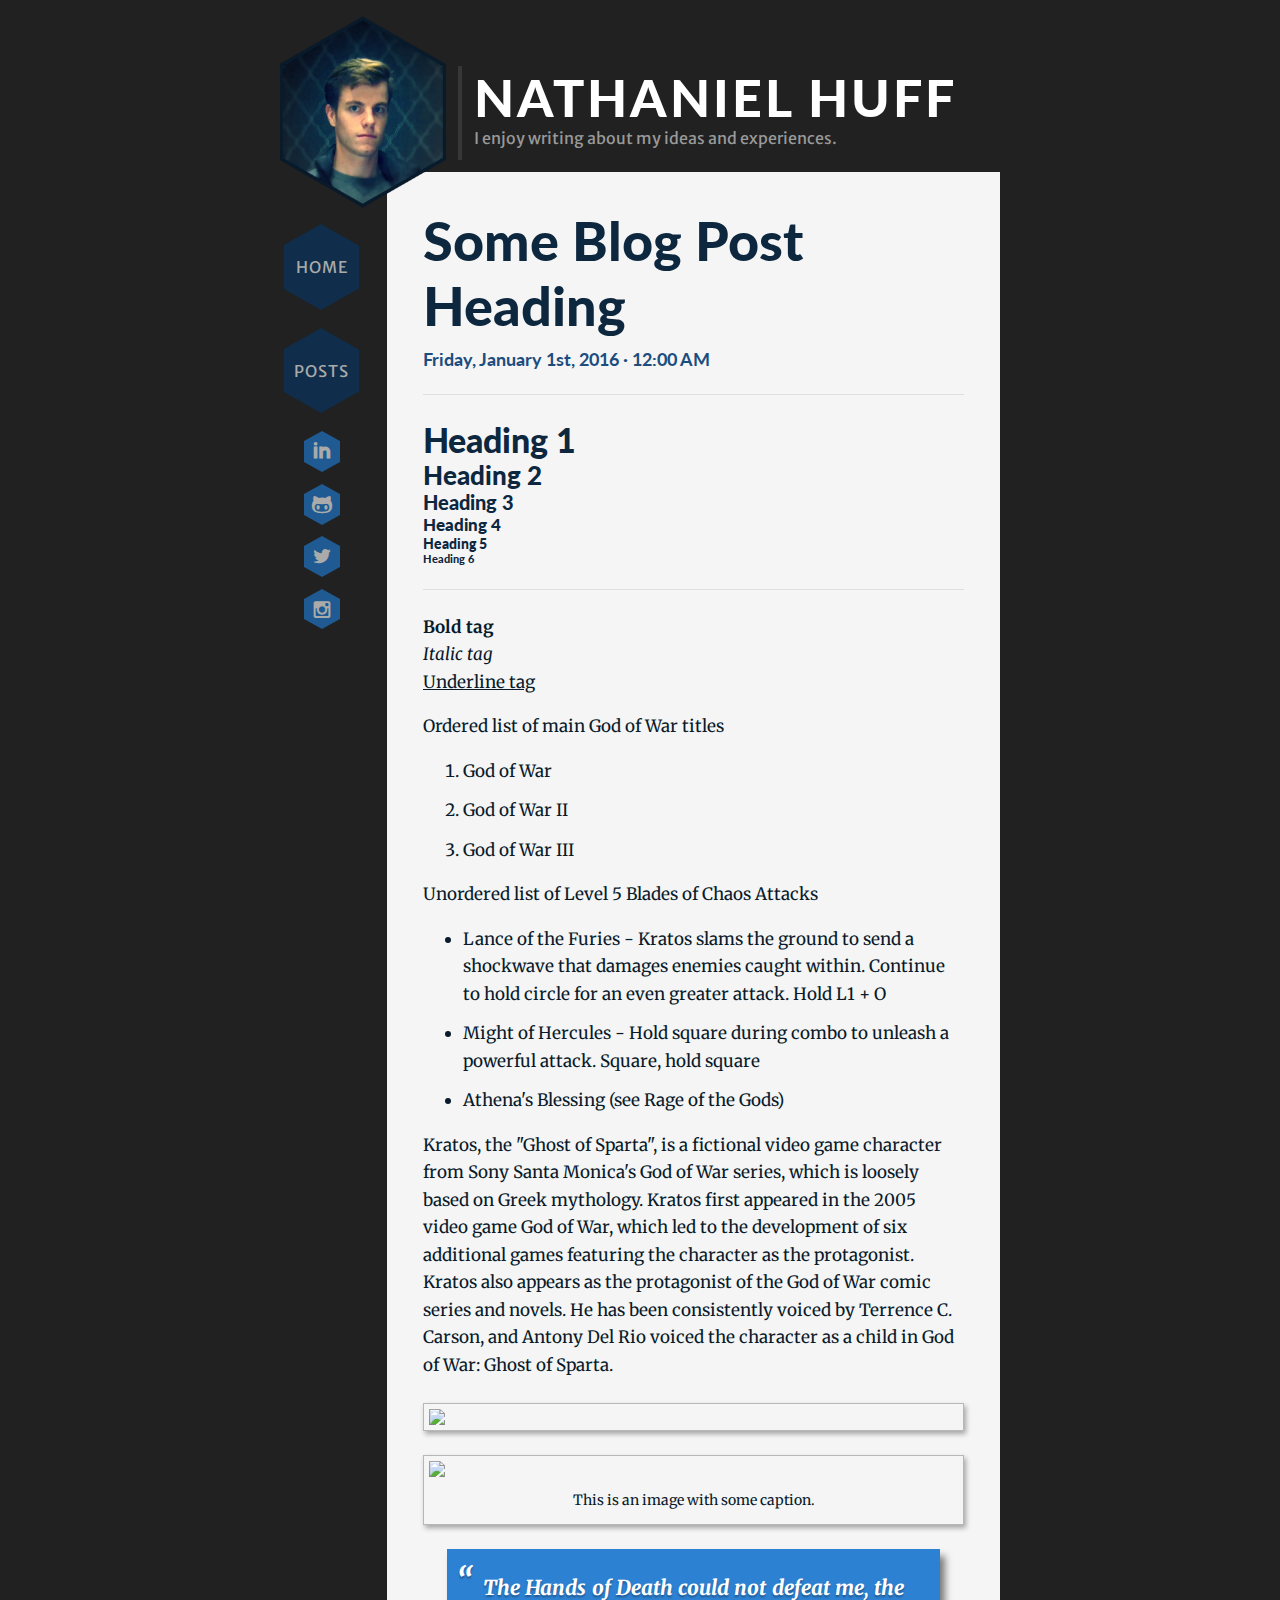
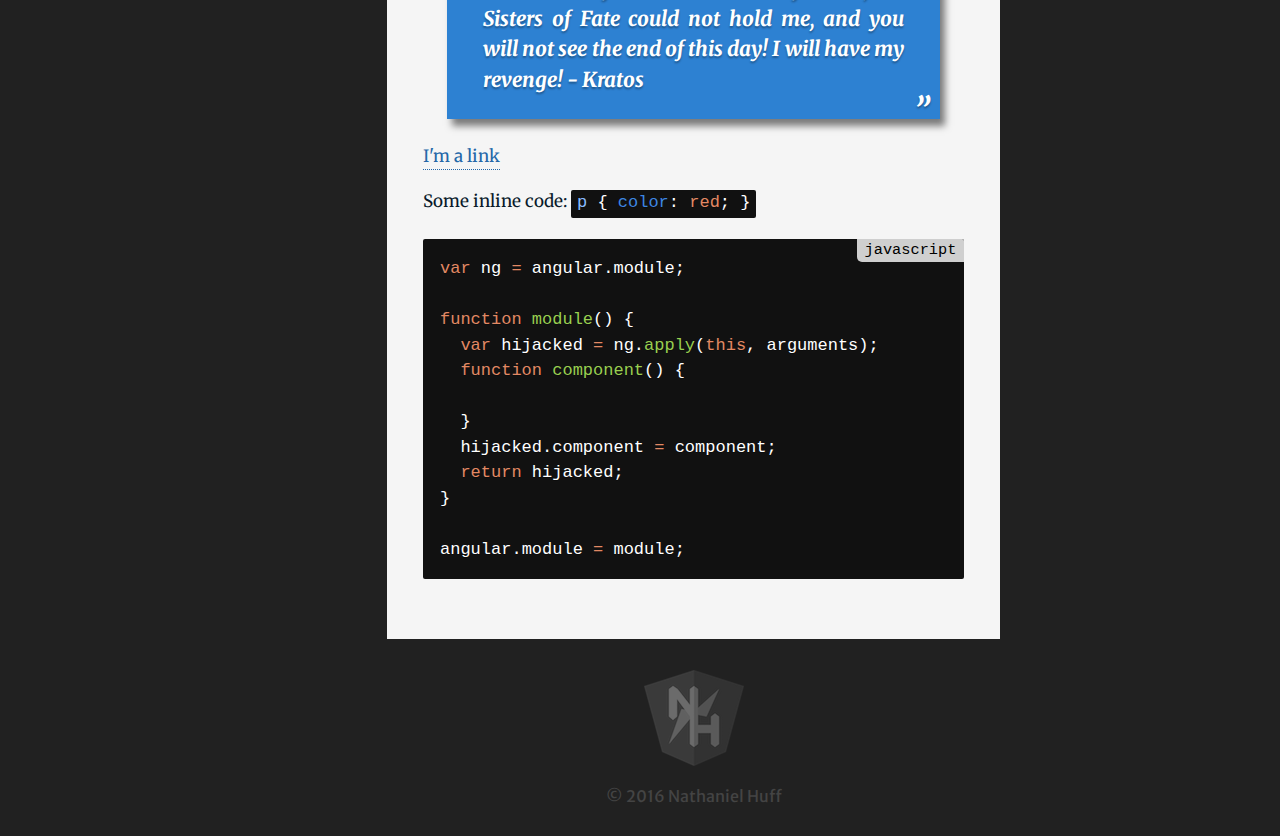
==== commit 3117aebe: "Typography updates." ====
--- a/posts/index.html
+++ b/posts/index.html
@@ -1,3 +1,4 @@
+<!-- Demo purposes only. -->
 <!DOCTYPE html>
 <html lang="en-US">
 <head>
@@ -28,7 +29,7 @@
     <link rel="canonical" href="http://nathanielhuff.com/blog">
     <link rel="shortlink" href="http://nathanielhuff.com/blog">
     <!-- Font CSS -->
-    <link rel="stylesheet" href="https://fonts.googleapis.com/css?family=Merriweather+Sans:400,400italic,700|Lato:400,900,400italic|Merriweather:400,400italic,700" type="text/css">
+    <link rel="stylesheet" href="https://fonts.googleapis.com/css?family=Merriweather+Sans:400,400italic,700|Lato:400,900,400italic|Merriweather:400,400italic,700|Source+Sans+Pro:400,400italic,700" type="text/css">
     <!-- Extenal CSS -->
     <link rel="stylesheet" href="https://cdnjs.cloudflare.com/ajax/libs/normalize/3.0.3/normalize.min.css" type="text/css">
     <!-- Internal CSS -->
@@ -49,7 +50,7 @@
             <div class="heading-wrapper">
                 <span class="bar"></span>
                 <h1 class="heading">Nathaniel Huff</h1>
-                <h4 class="subheading">Musings on web development, <br class="small">adventures, and life.</h4>
+                <h4 class="subheading">I enjoy writing about <br class="small">my ideas and experiences.</h4>
             </div>
         </header>
         <nav class="cf">
@@ -87,6 +88,7 @@
         <main class="post">
 			<h1 class="heading">Some Blog Post Heading</h1>
 			<h3 class="subheading">Friday, January 1st, 2016 &middot; 12:00 AM</h3>
+            <hr>
             <h1>Heading 1</h1>
             <h2>Heading 2</h2>
             <h3>Heading 3</h3>
--- a/css/main.css
+++ b/css/main.css
@@ -20,6 +20,7 @@
 h6 {
   margin: 0;
   font-weight: normal;
+  line-height: normal;
 }
 h1,
 h2,
@@ -192,6 +193,145 @@
   width: 0;
   border-top: 10.39px solid #1f5a93;
 }
+.hex-wrap-error svg {
+  width: 100%;
+  height: 100%;
+  display: block;
+}
+.hex-wrap-error {
+  margin: 0 auto;
+  width: 200px;
+}
+.hexagon-error {
+  position: relative;
+  width: 200px;
+  height: 115.47px;
+  background-color: #c0392b;
+  margin: 57.74px 0;
+}
+.hexagon-error:before,
+.hexagon-error:after {
+  content: "";
+  position: absolute;
+  width: 0;
+  border-left: 100px solid transparent;
+  border-right: 100px solid transparent;
+}
+.hexagon-error:before {
+  bottom: 100%;
+  border-bottom: 57.74px solid #c0392b;
+}
+.hexagon-error:after {
+  top: 100%;
+  width: 0;
+  border-top: 57.74px solid #c0392b;
+}
+.hex-loading-wrapper {
+  width: 225px;
+  margin: 0 auto;
+}
+.hex-loading-wrapper .hex {
+  position: relative;
+  width: 50px;
+  height: 28.87px;
+  margin: 14.43px 0;
+}
+.hex-loading-wrapper .hex:before,
+.hex-loading-wrapper .hex:after {
+  content: "";
+  position: absolute;
+  width: 0;
+  border-left: 25px solid transparent;
+  border-right: 25px solid transparent;
+}
+.hex-loading-wrapper .hex:before {
+  bottom: 100%;
+  border-bottom: 14.43px solid;
+}
+.hex-loading-wrapper .hex:after {
+  top: 100%;
+  width: 0;
+  border-top: 14.43px solid;
+}
+.hex-loading-wrapper .hex-wrap {
+  float: left;
+  padding: 12px;
+  -webkit-animation: rotate-anim 2s infinite;
+  -moz-animation: rotate-anim 2s infinite;
+  -ms-animation: rotate-anim 2s infinite;
+  animation: rotate-anim 2s infinite;
+}
+.hex-loading-wrapper .hex-wrap.one .hex {
+  background-color: #164069;
+}
+.hex-loading-wrapper .hex-wrap.one .hex:before {
+  border-bottom-color: #164069;
+}
+.hex-loading-wrapper .hex-wrap.one .hex:after {
+  border-top-color: #164069;
+}
+.hex-loading-wrapper .hex-wrap.two {
+  -webkit-animation-delay: 0.5s;
+  -moz-animation-delay: 0.5s;
+  -ms-animation-delay: 0.5s;
+  animation-delay: 0.5s;
+}
+.hex-loading-wrapper .hex-wrap.two .hex {
+  background-color: #1f5a93;
+}
+.hex-loading-wrapper .hex-wrap.two .hex:before {
+  border-bottom-color: #1f5a93;
+}
+.hex-loading-wrapper .hex-wrap.two .hex:after {
+  border-top-color: #1f5a93;
+}
+.hex-loading-wrapper .hex-wrap.three {
+  -webkit-animation-delay: 1s;
+  -moz-animation-delay: 1s;
+  -ms-animation-delay: 1s;
+  animation-delay: 1s;
+}
+.hex-loading-wrapper .hex-wrap.three .hex {
+  background-color: #2d81d2;
+}
+.hex-loading-wrapper .hex-wrap.three .hex:before {
+  border-bottom-color: #2d81d2;
+}
+.hex-loading-wrapper .hex-wrap.three .hex:after {
+  border-top-color: #2d81d2;
+}
+@-webkit-keyframes rotate-anim {
+  0% {
+    transform: rotate(0deg);
+  }
+  100% {
+    transform: rotate(360deg);
+  }
+}
+@-moz-keyframes rotate-anim {
+  0% {
+    transform: rotate(0deg);
+  }
+  100% {
+    transform: rotate(360deg);
+  }
+}
+@-o-keyframes rotate-anim {
+  0% {
+    transform: rotate(0deg);
+  }
+  100% {
+    transform: rotate(360deg);
+  }
+}
+@keyframes rotate-anim {
+  0% {
+    transform: rotate(0deg);
+  }
+  100% {
+    transform: rotate(360deg);
+  }
+}
 nav {
   float: left;
   width: 83px;
@@ -265,25 +405,24 @@
   margin-top: -52px;
   margin-left: 12px;
   padding: 5%;
+  font-family: "Merriweather", Georgia, serif;
+  font-size: 17px;
+  line-height: 1.618;
   background-color: whitesmoke;
 }
-main .heading,
-main .subheading {
-  text-align: center;
-}
 main .heading {
+  font-size: 54px;
   font-weight: 900;
   color: #0d273f;
 }
 main .subheading {
+  margin-top: 10px;
+  font-size: 18px;
   font-weight: 700;
   color: #1b4d7e;
 }
 main p {
-  text-align: justify;
   color: #091a2a;
-  line-height: 1.4;
-  letter-spacing: 0.5px;
 }
 .post-preview:after {
   content: '';
@@ -341,6 +480,7 @@
   border-bottom: none;
   padding: 12px;
   font-family: "Lato", Tahoma, serif;
+  line-height: normal;
   text-align: center;
   text-decoration: none;
   text-transform: uppercase;
@@ -352,20 +492,31 @@
 .read-more:hover {
   opacity: 0.667;
 }
-.no-more {
+.loading p {
   text-align: center;
 }
-.no-more a {
+.error {
+  padding-top: 5%;
+  text-align: center;
+}
+.no-more,
+.load-more {
+  text-align: center;
+}
+.no-more a,
+.load-more a {
   border-bottom: 1px dotted #2467A8;
   padding-bottom: 2px;
   text-decoration: none;
   color: #2467A8;
 }
-.no-more a:hover {
+.no-more a:hover,
+.load-more a:hover {
   color: #428ed7;
   border-bottom: none;
 }
-.no-more br {
+.no-more br,
+.load-more br {
   display: none;
 }
 footer {
@@ -400,13 +551,16 @@
     margin-top: 2%;
     width: 100%;
   }
-  .heading,
-  .subheading {
-    text-align: center;
+  main .heading {
+    font-size: 32px;
+  }
+  main .subheading {
+    font-size: 16px;
   }
   header .heading,
   header .subheading {
     float: none;
+    text-align: center;
   }
   header .heading {
     font-size: 42px;
@@ -438,6 +592,7 @@
     float: none;
     max-width: none;
     margin: 0;
+    font-size: 15px;
   }
   footer {
     max-width: none;
--- a/css/post.css
+++ b/css/post.css
@@ -13,8 +13,9 @@
 .post h4,
 .post h5,
 .post h6 {
+  font-weight: 900;
+  line-height: normal;
   color: #0d273f;
-  font-weight: 900;
 }
 .post .subheading {
   font-weight: 700;
